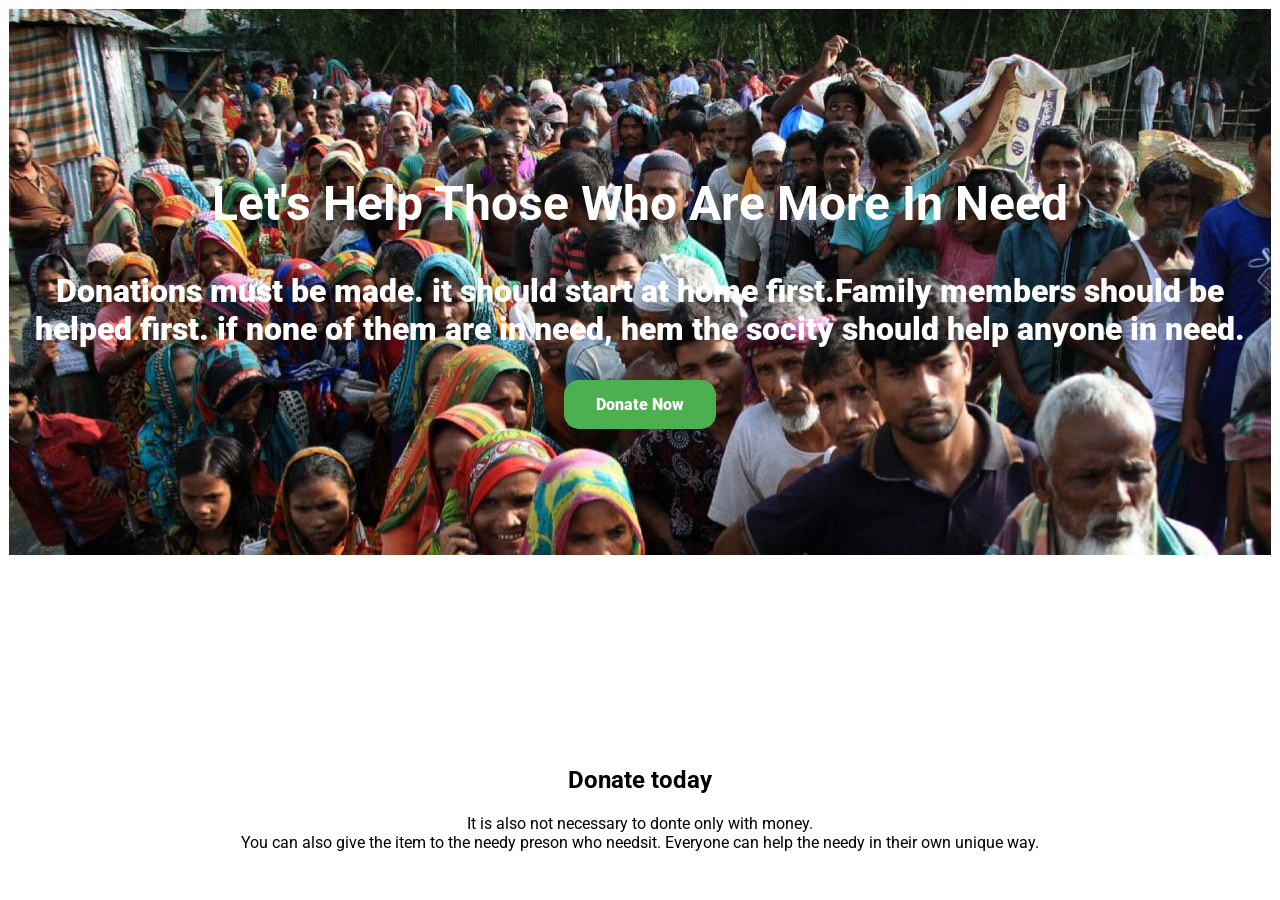
==== indox.html @ 4bfbd449 "frist commit" ====
<!DOCTYPE html>
<html lang="en">

<head>
    <meta charset="UTF-8">
    <meta http-equiv="X-UA-Compatible" content="IE=edge">
    <meta name="viewport" content="width=device-width, initial-scale=1.0">
    <title>Donate-Today</title>
    <link rel="preconnect" href="https://fonts.googleapis.com">
    <link rel="preconnect" href="https://fonts.gstatic.com" crossorigin>
    <link href="https://fonts.googleapis.com/css2?family=Roboto:wght@900&display=swap" rel="stylesheet">
    <link rel="stylesheet" href="style.css">
</head>

<body>
    <section>
        <div>
            <div class="container">
                <h1>Let's Help Those Who Are More In Need</h1>
                <p>Donations must be made. it should start at home first.Family members should be helped first. if
                    none of
                    them are in need, hem the socity should help anyone in need.
                </p>
                <div class="Button">
                    <a target="_blank" href="https://github.com/Mdmoniruzzama">Donate Now</a>
                </div>
            </div>
        </div>
    </section>
    <section>
        <div>
            <div class="donate-today">
                <h1>Donate today</h1>
                <p>It is also not necessary to donte only with money. <br> You can also give the item to the needy
                    preson who
                    needsit. Everyone can help the needy in their own unique way.</p>
            </div>
        </div>
    </section>
</body>

</html>
---- style.css ----
body {
    font-family: 'Roboto', sans-serif;
}




.container {
    text-align: center;
    border: 1px solid;
    padding-top: 10%;
    padding-bottom: 10%;
    background-image: url(images/donation7.jpg);
    font-weight: 900;
    font-size: xx-large;
    background-repeat: no-repeat;
    height: 100%;
    color: white;
    margin: 5% solid;
}

a {
    text-decoration: none;
    background-color: #4CAF50;
    border: none;
    color: white;
    padding: 15px 32px;
    text-align: center;
    text-decoration: none;
    display: inline-block;
    font-size: 16px;
    border-radius: 15px;

}

.donate-today {
    text-align: center;
    padding-top: 15%;
    width: 100%;
    top: 80%;
}
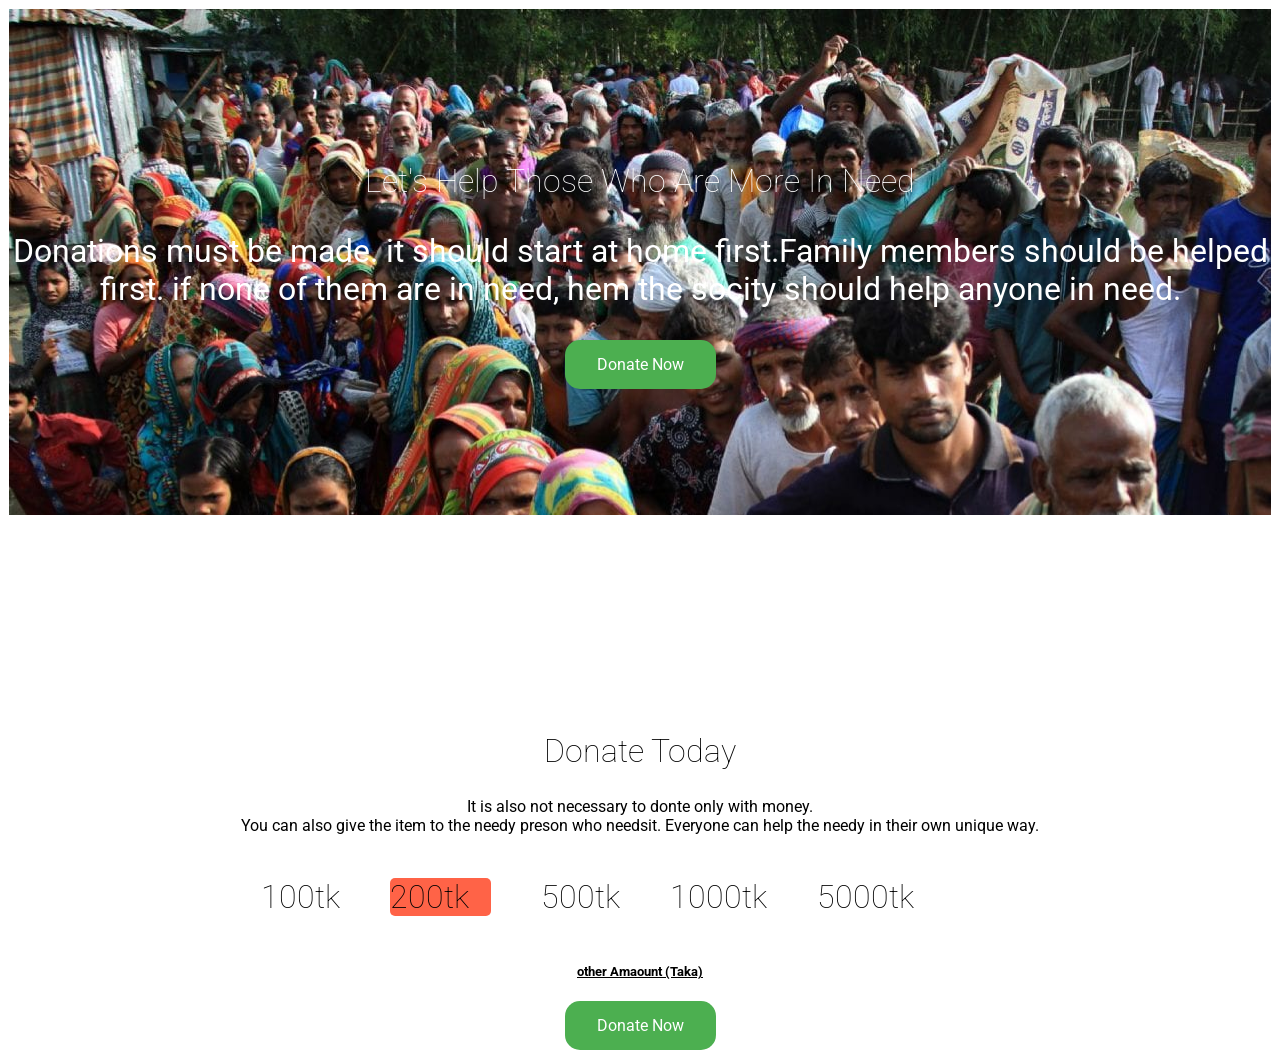
==== commit df034492: "second section commti" ====
--- a/indox.html
+++ b/indox.html
@@ -30,12 +30,30 @@
     <section>
         <div>
             <div class="donate-today">
-                <h1>Donate today</h1>
+                <h1>Donate Today</h1>
                 <p>It is also not necessary to donte only with money. <br> You can also give the item to the needy
                     preson who
                     needsit. Everyone can help the needy in their own unique way.</p>
             </div>
         </div>
+        <div>
+            <div class="half-with">
+                <h1>100tk</h1>
+                <h1 id="color">200tk</h1>
+                <h1>500tk</h1>
+                <h1>1000tk</h1>
+                <h1>5000tk</h1>
+            </div>
+        </div>
+        <div class="Amaount">
+            <h5>other Amaount (Taka)</h5>
+        </div>
+        <div>
+            <div class="anchor">
+                <a target="_blank" href="https://github.com/Mdmoniruzzama">Donate Now</a>
+            </div>
+
+        </div>
     </section>
 </body>
 
--- a/style.css
+++ b/style.css
@@ -10,9 +10,8 @@
     border: 1px solid;
     padding-top: 10%;
     padding-bottom: 10%;
+    font-size: xx-large;
     background-image: url(images/donation7.jpg);
-    font-weight: 900;
-    font-size: xx-large;
     background-repeat: no-repeat;
     height: 100%;
     color: white;
@@ -33,9 +32,39 @@
 
 }
 
+h1 {
+    font-size: xx-large;
+    font-weight: bolder;
+    font-weight: 100;
+}
+
 .donate-today {
     text-align: center;
     padding-top: 15%;
     width: 100%;
     top: 80%;
+}
+
+.half-with {
+    display: flex;
+    gap: 50px;
+    margin-left: 20%;
+    border: 50px;
+}
+
+#color {
+    background-color: tomato;
+    border: 1px tomato;
+    width: 10%;
+    height: 15%;
+    border-radius: 5px;
+}
+
+.Amaount {
+    text-align: center;
+    text-decoration-line: underline;
+}
+
+.anchor {
+    text-align: center;
 }
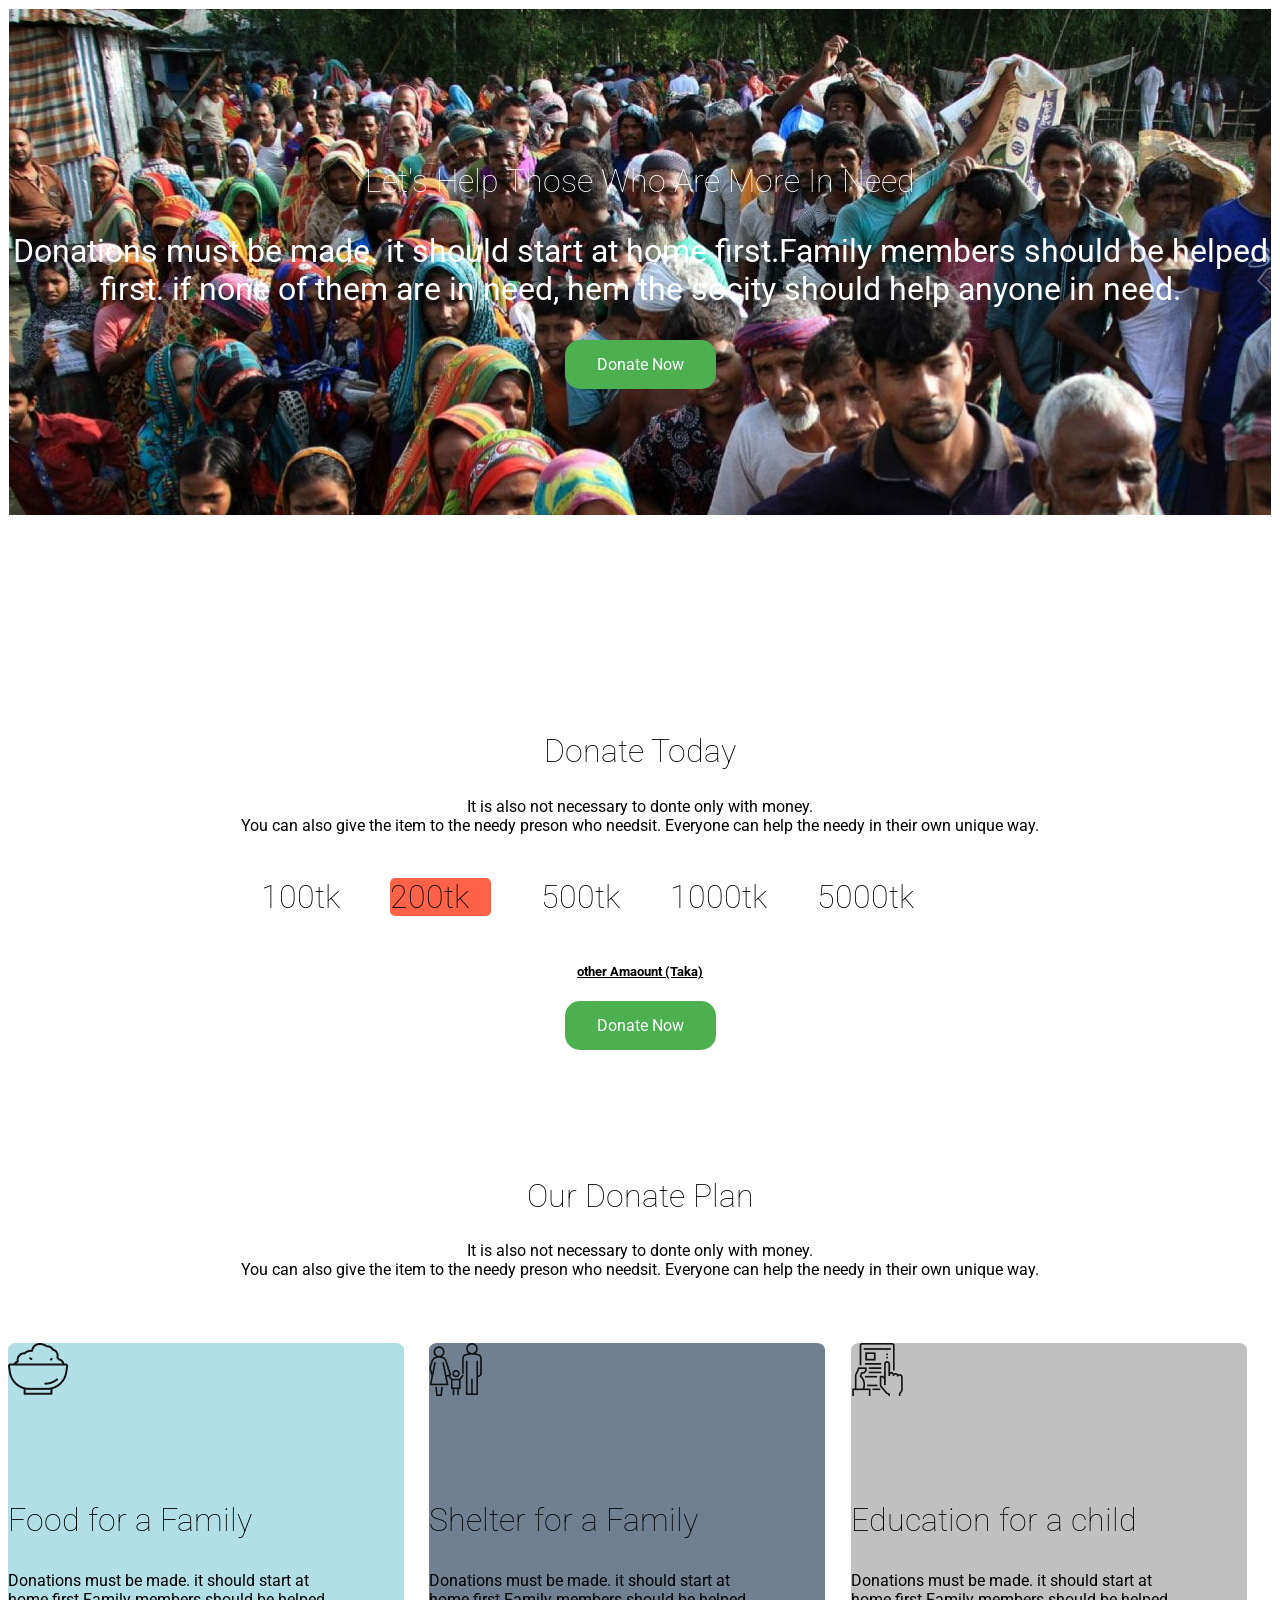
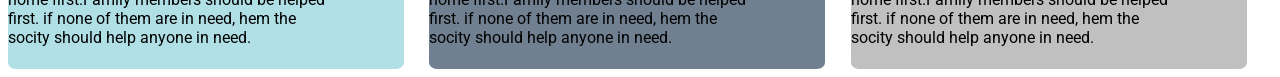
==== commit 86cd77dd: "new section commit" ====
--- a/indox.html
+++ b/indox.html
@@ -55,6 +55,34 @@
 
         </div>
     </section>
+    <section>
+        <div class="our-plan">
+            <h1>Our Donate Plan</h1>
+            <p>It is also not necessary to donte only with money. <br> You can also give the item to the needy
+                preson who
+                needsit. Everyone can help the needy in their own unique way.</p>
+        </div>
+        <section class="donate-arya">
+            <div class="food">
+                <h1>Food for a Family</h1>
+                <p>Donations must be made. it should start at home first.Family members should be helped first. if
+                    none of
+                    them are in need, hem the socity should help anyone in need.</p>
+            </div>
+            <div class="shelter">
+                <h1>Shelter for a Family</h1>
+                <p>Donations must be made. it should start at home first.Family members should be helped first. if
+                    none of
+                    them are in need, hem the socity should help anyone in need.</p>
+            </div>
+            <div class="education">
+                <h1>Education for a child</h1>
+                <p>Donations must be made. it should start at home first.Family members should be helped first. if
+                    none of
+                    them are in need, hem the socity should help anyone in need.</p>
+            </div>
+        </section>
+    </section>
 </body>
 
 </html>
--- a/style.css
+++ b/style.css
@@ -1,8 +1,6 @@
 body {
     font-family: 'Roboto', sans-serif;
 }
-
-
 
 
 .container {
@@ -67,4 +65,62 @@
 
 .anchor {
     text-align: center;
+}
+
+
+
+.our-plan {
+    text-align: center;
+    margin-top: 10%;
+
+}
+
+.donate-arya {
+    display: flex;
+    margin-top: 5%;
+}
+
+.food {
+
+    border-radius: 2%;
+    background-image: url(icons/food.png);
+    background-repeat: no-repeat;
+    box-shadow: 10%;
+    margin-right: 2%;
+    background-color: powderblue;
+    height: 200px;
+    width: 80%;
+    position: 2%;
+    padding-right: 5%;
+    padding-top: 10%;
+
+}
+
+.shelter {
+
+    border-radius: 2%;
+    background-image: url(icons/shelter.png);
+    background-repeat: no-repeat;
+    box-shadow: 10%;
+    margin-right: 2%;
+    background-color: slategray;
+    height: 200px;
+    width: 80%;
+    position: 2%;
+    padding-right: 5%;
+    padding-top: 10%;
+}
+
+.education {
+    border-radius: 2%;
+    background-image: url(icons/Frame-1.png);
+    background-repeat: no-repeat;
+    box-shadow: 10%;
+    margin-right: 2%;
+    background-color: silver;
+    height: 200px;
+    width: 80%;
+    position: 2%;
+    padding-right: 5%;
+    padding-top: 10%;
 }
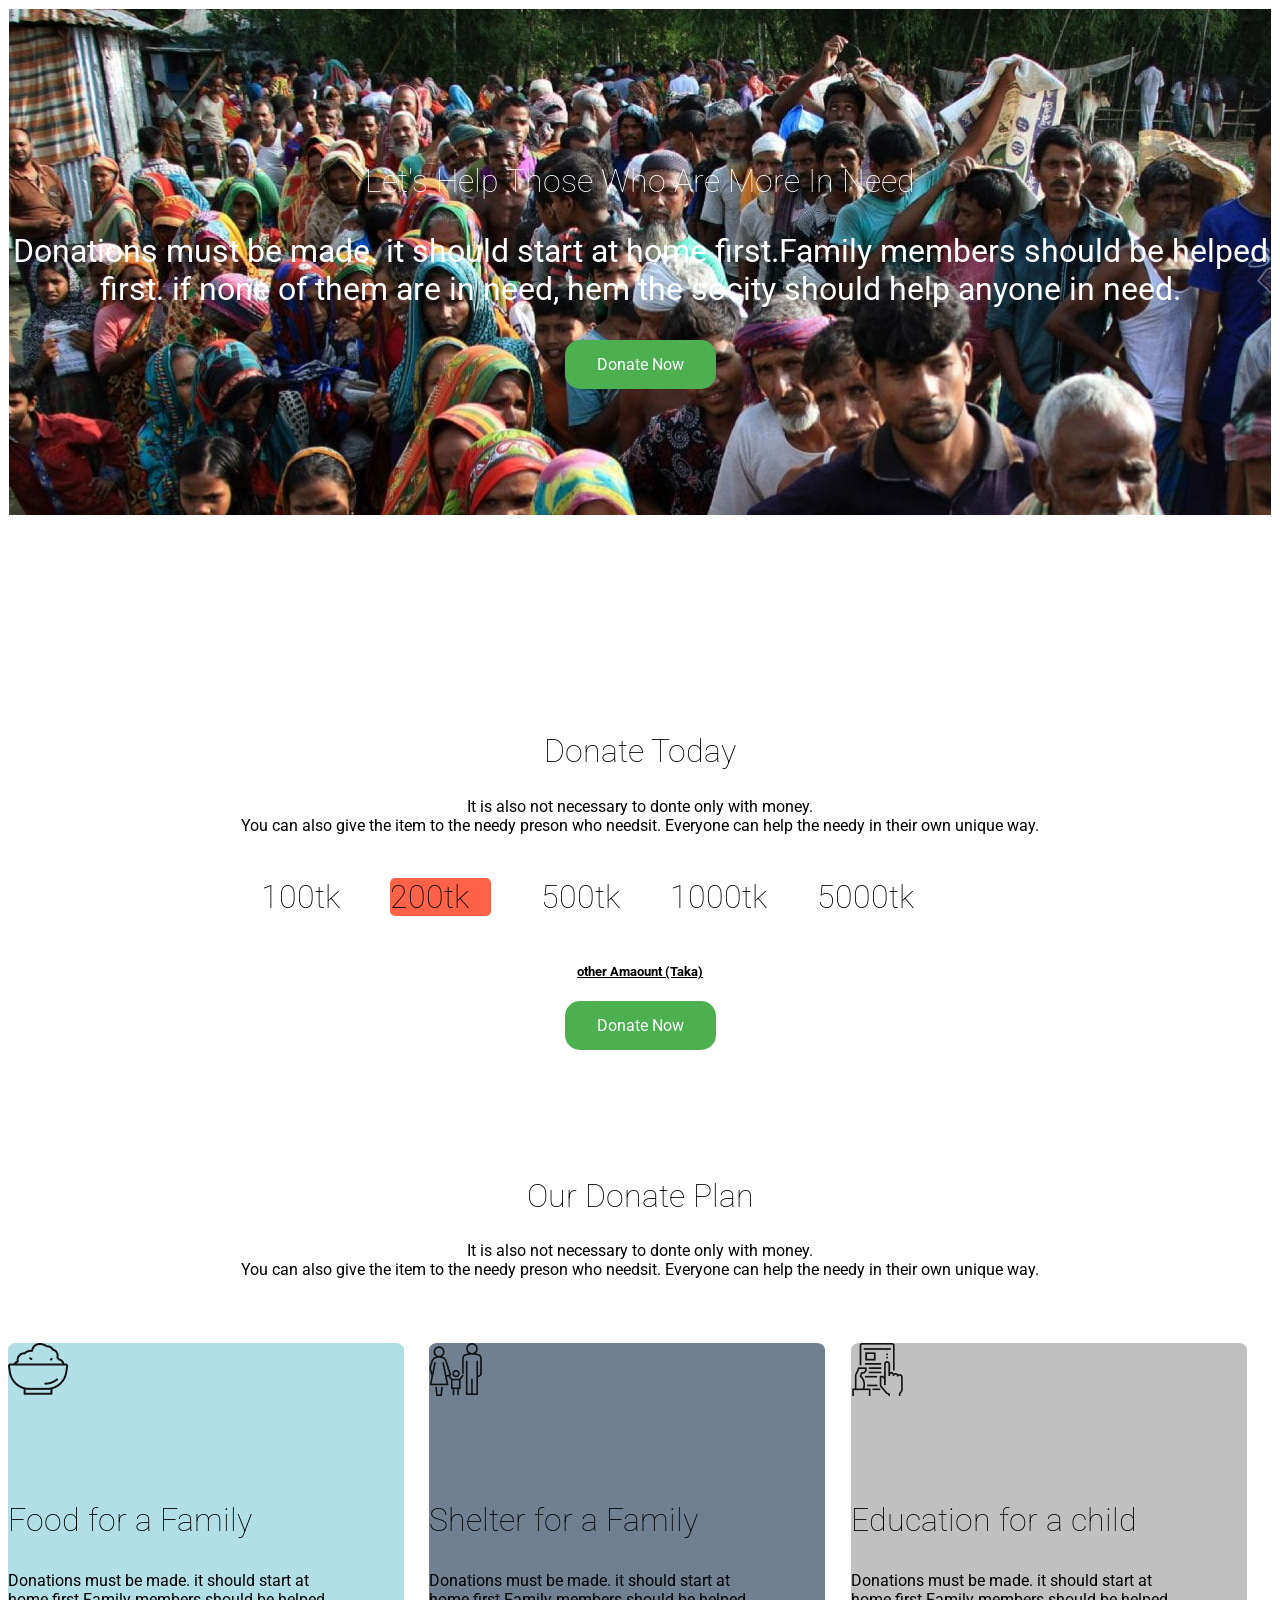
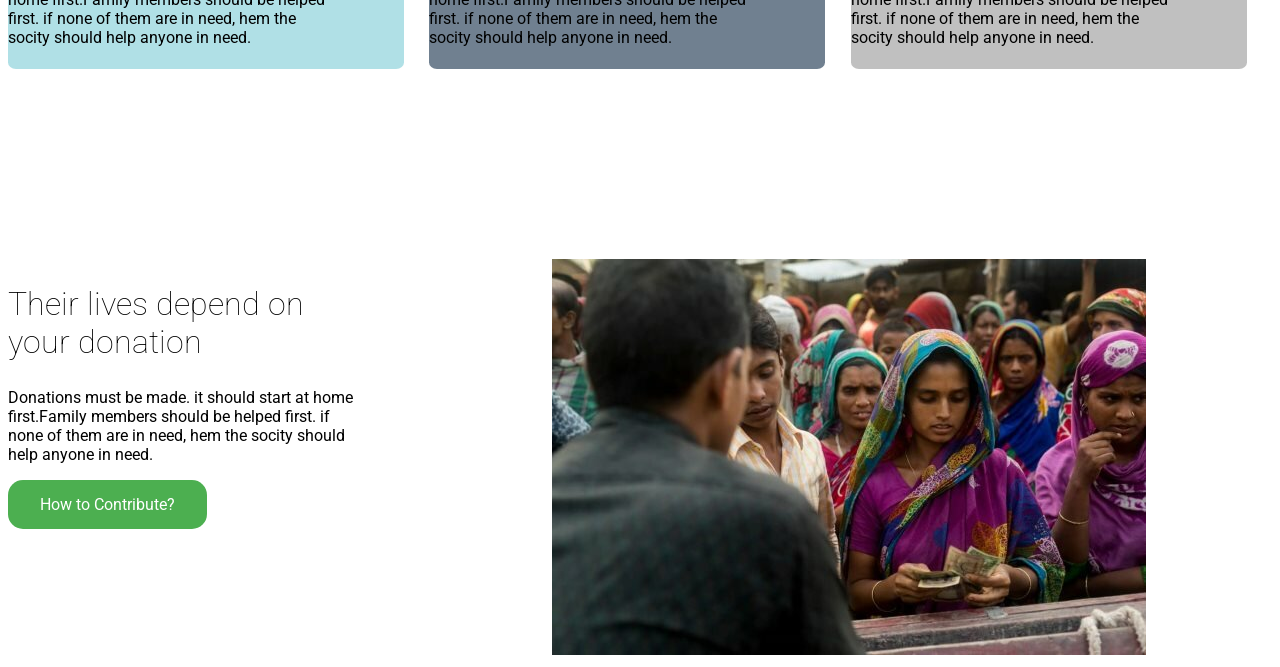
==== commit 5844f5ba: "images commit" ====
--- a/indox.html
+++ b/indox.html
@@ -83,6 +83,20 @@
             </div>
         </section>
     </section>
+    <section class="depend-arya">
+        <div>
+            <h1>Their lives depend on
+                your donation</h1>
+            <p>Donations must be made. it should start at home first.Family members should be helped first. if
+                none of
+                them are in need, hem the socity should help anyone in need.</p>
+            <a href="https://github.com/Mdmoniruzzama" target="_blank" rel="noopener noreferrer">How to Contribute?</a>
+        </div>
+        </div>
+        <div class="ima">
+            <img src="images/donation1.jpg" alt="images">
+        </div>
+    </section>
 </body>
 
 </html>
--- a/style.css
+++ b/style.css
@@ -123,4 +123,15 @@
     position: 2%;
     padding-right: 5%;
     padding-top: 10%;
+}
+
+.depend-arya {
+    display: flex;
+    padding-top: 15%;
+}
+
+.ima {
+    padding-left: 15%;
+    padding-right: 10%;
+    border-radius: 50px;
 }
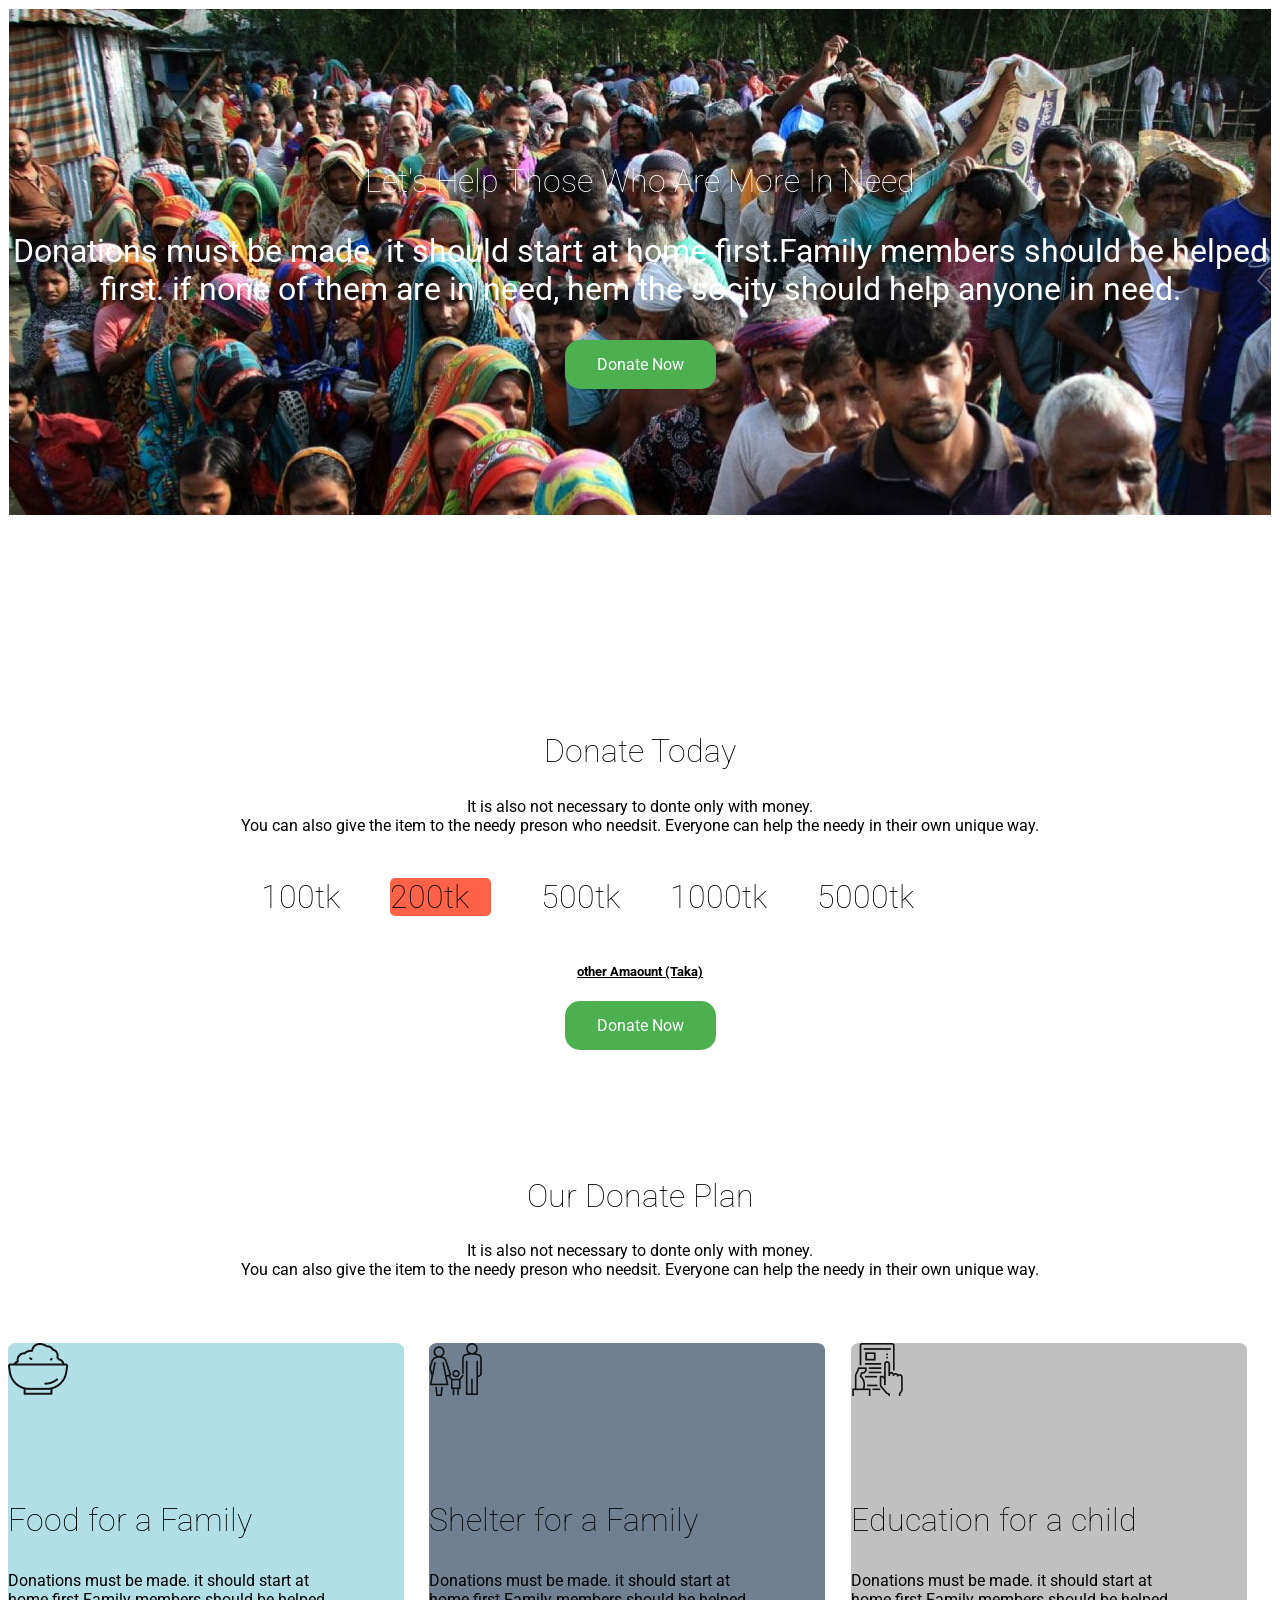
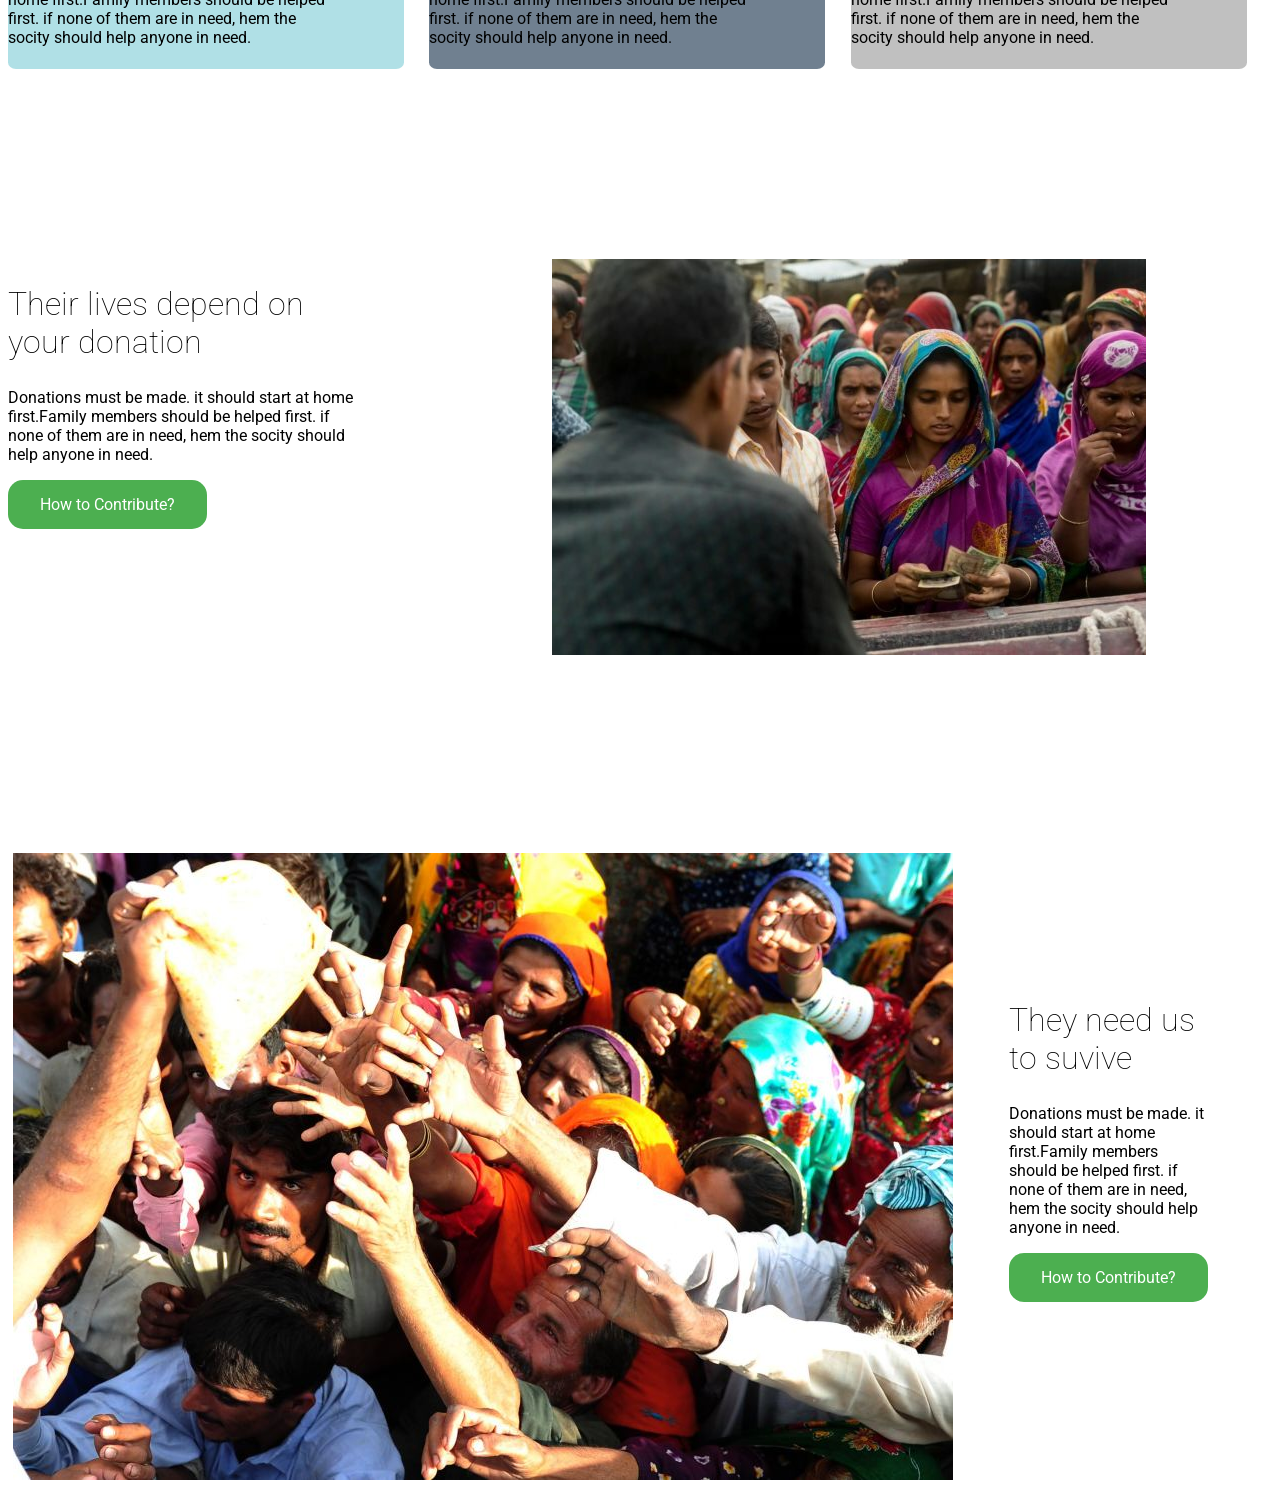
==== commit caab08e2: "new section commit" ====
--- a/indox.html
+++ b/indox.html
@@ -97,6 +97,20 @@
             <img src="images/donation1.jpg" alt="images">
         </div>
     </section>
+    <section class="need-arya">
+        <div class="images">
+            <img src="images/donation0.jpg" alt="">
+        </div>
+        <div class="text">
+            <h1>They need us
+                to suvive</h1>
+            <p>Donations must be made. it should start at home first.Family members should be helped first. if
+                none of
+                them are in need, hem the socity should help anyone in need.</p>
+            <a href="https://github.com/Mdmoniruzzama" target="_blank" rel="noopener noreferrer">How to Contribute?</a>
+        </div>
+    </section>
+
 </body>
 
 </html>
--- a/style.css
+++ b/style.css
@@ -134,4 +134,21 @@
     padding-left: 15%;
     padding-right: 10%;
     border-radius: 50px;
+}
+
+.need-arya {
+    display: flex;
+    padding-top: 15%;
+}
+
+.images {
+    height: 100%;
+    padding: 5px;
+    border-radius: 10px;
+}
+
+.text {
+    padding-top: 10%;
+    padding-right: 5%;
+    padding-left: 4%;
 }
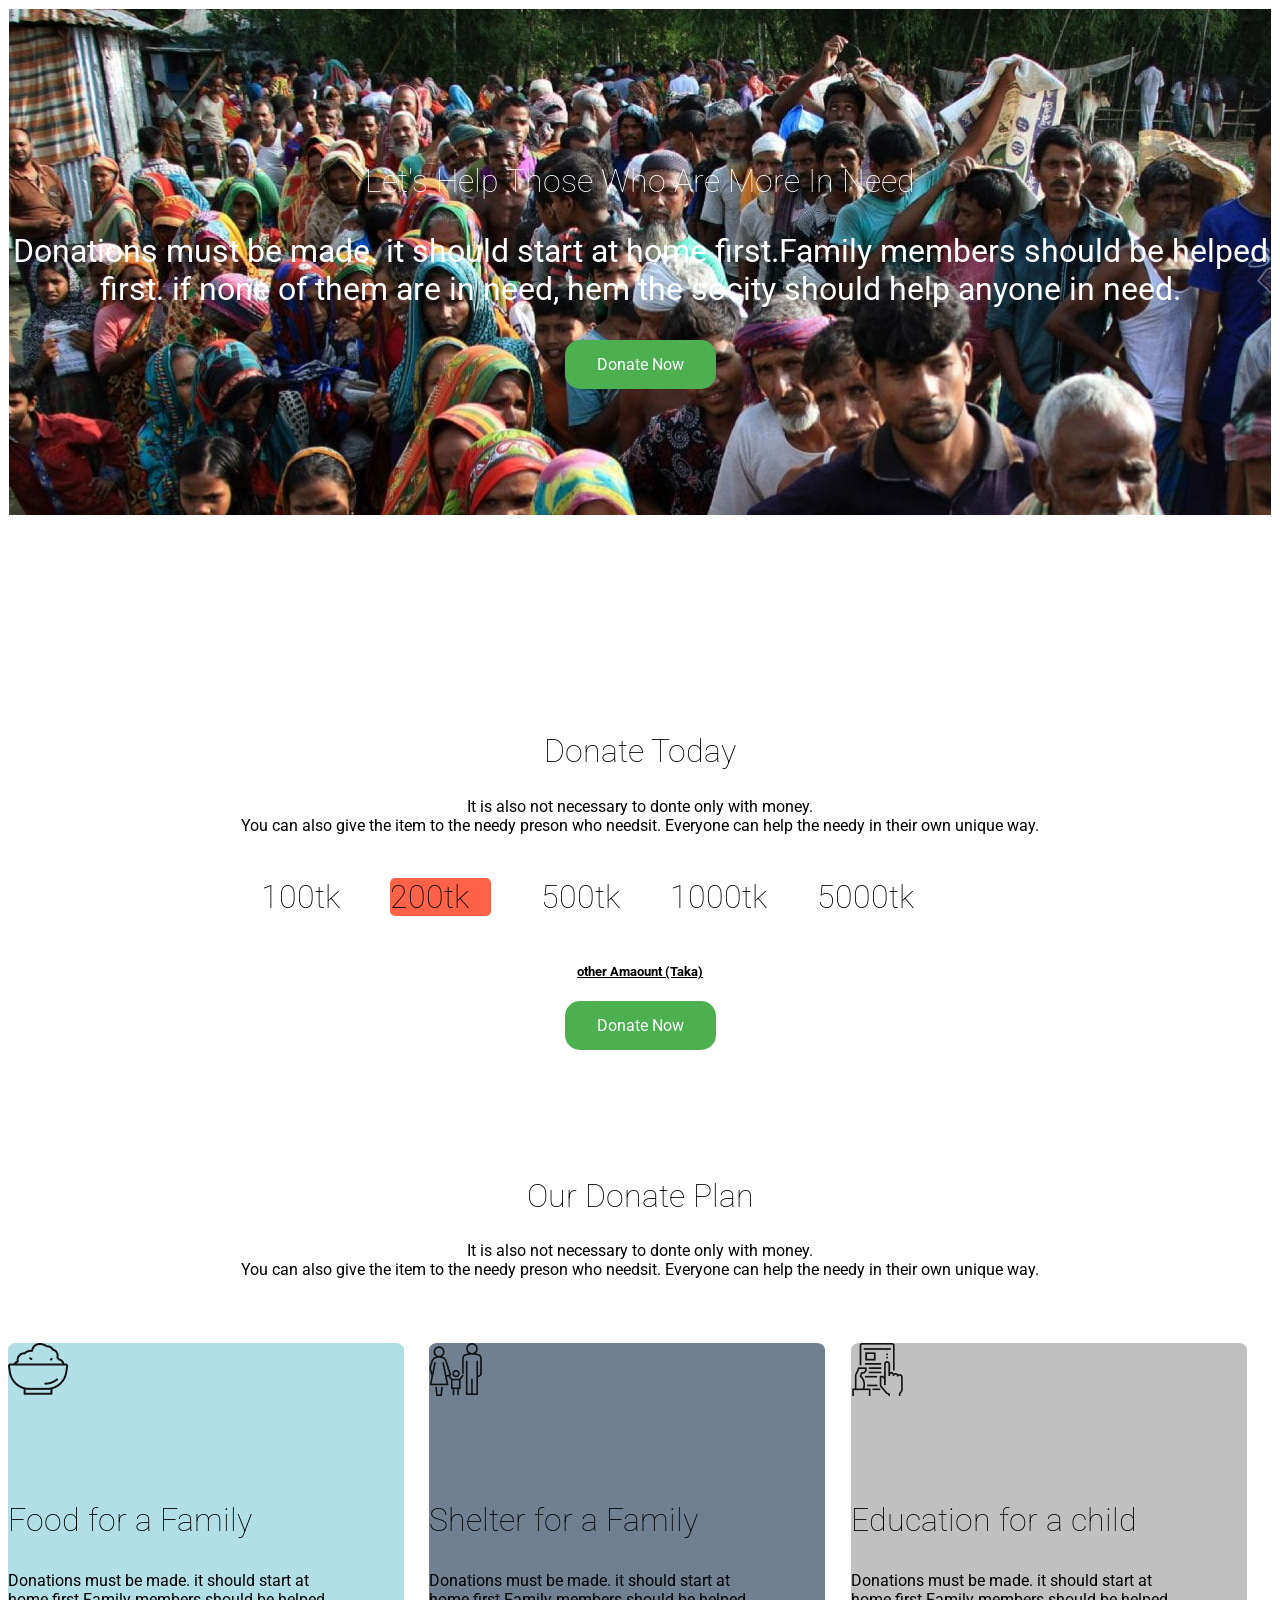
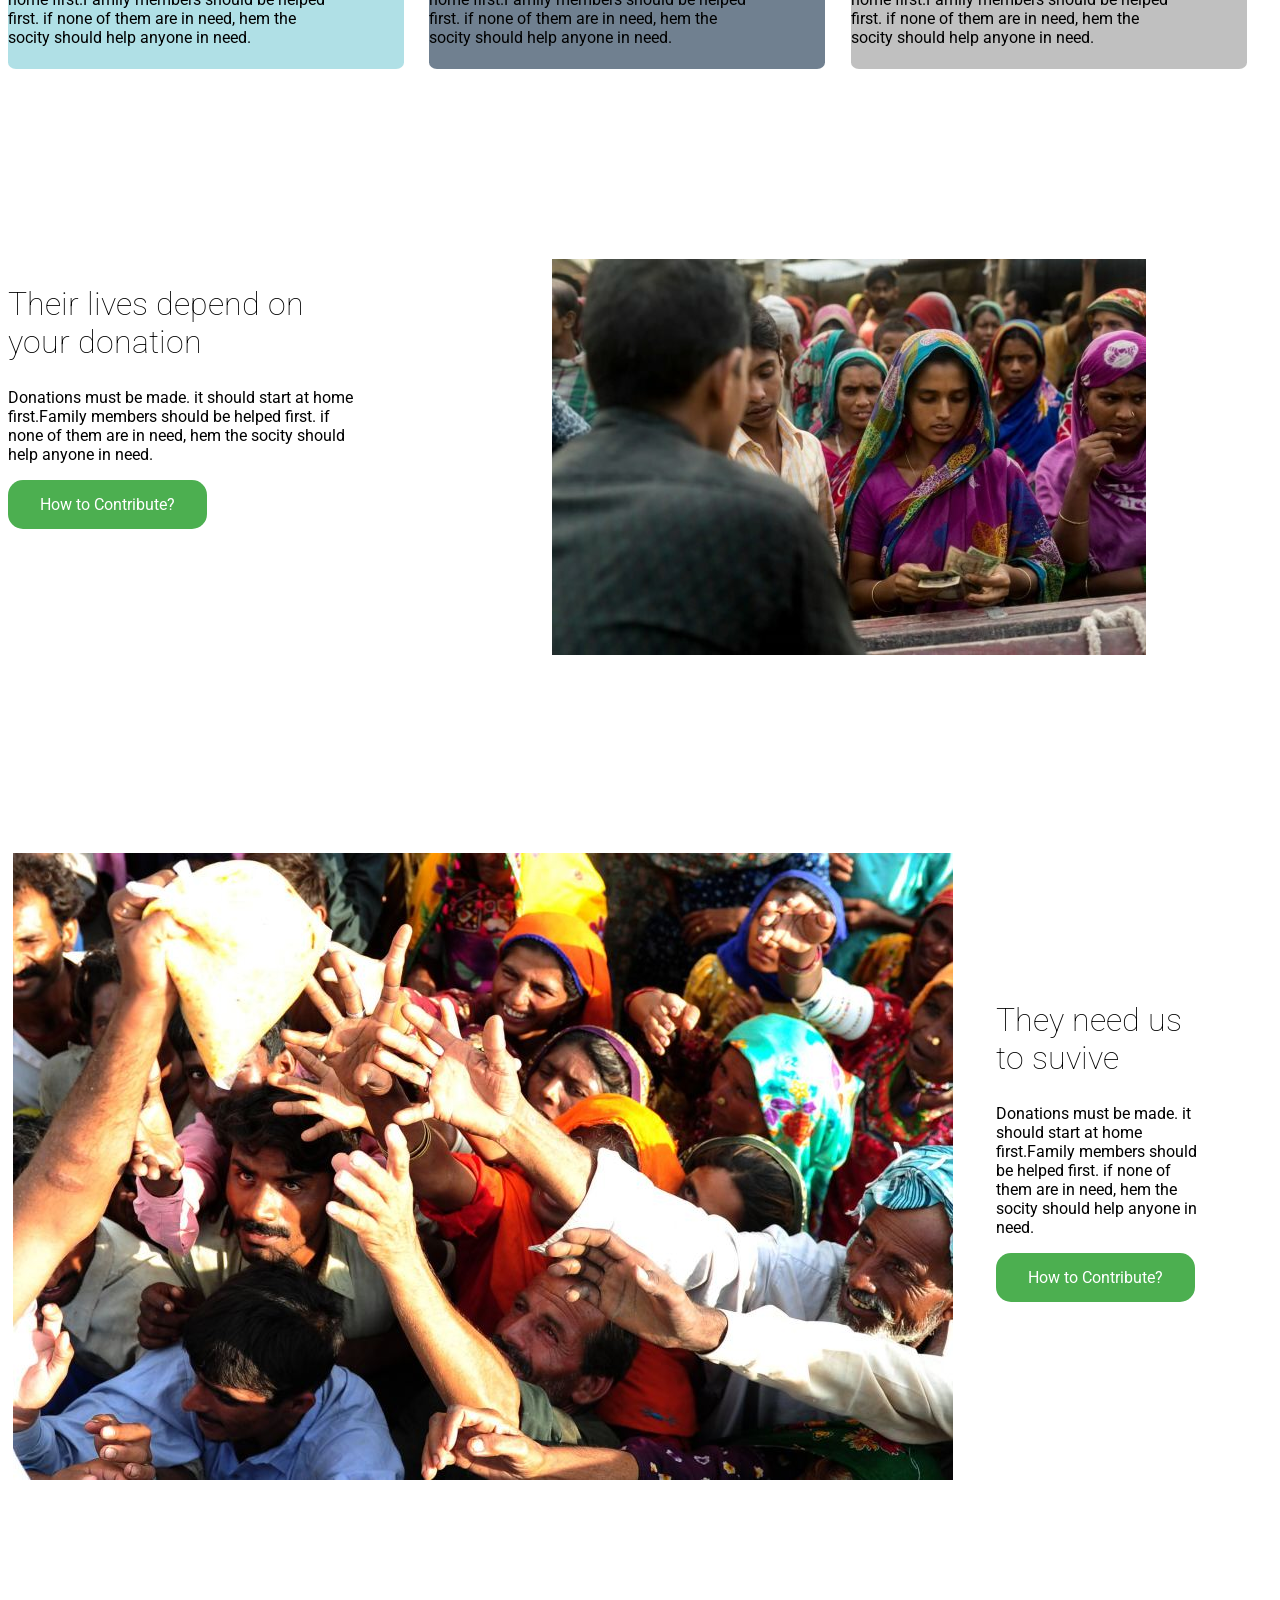
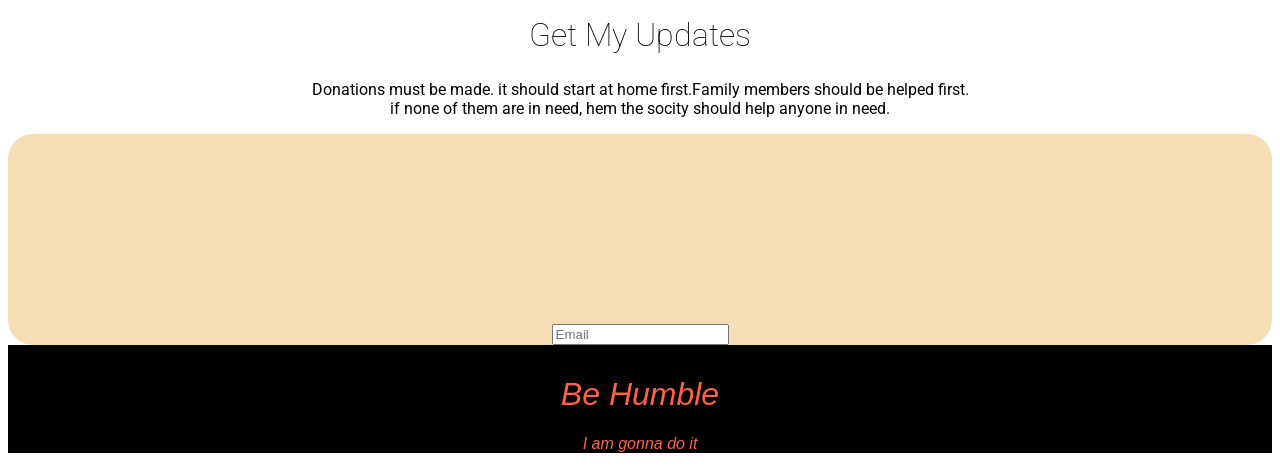
==== commit 1980d6cd: "footet commit" ====
--- a/indox.html
+++ b/indox.html
@@ -110,7 +110,21 @@
             <a href="https://github.com/Mdmoniruzzama" target="_blank" rel="noopener noreferrer">How to Contribute?</a>
         </div>
     </section>
-
+    <section class="get">
+        <div class="get-my">
+            <h1>Get My Updates</h1>
+            <p>Donations must be made. it should start at home first.Family members should be helped first. <br> if
+                none of
+                them are in need, hem the socity should help anyone in need.</p>
+        </div>
+        <div class="email">
+            <input type="email" placeholder="Email" />
+        </div>
+    </section>
+    <footer class="footer-arya">
+        <h1>Be Humble</h1>
+        <p>I am gonna do it</p>
+    </footer>
 </body>
 
 </html>
--- a/style.css
+++ b/style.css
@@ -150,5 +150,33 @@
 .text {
     padding-top: 10%;
     padding-right: 5%;
-    padding-left: 4%;
+    padding-left: 3%;
+}
+
+.get-my {
+    text-align: center;
+    margin-top: 10%;
+}
+
+.updates {
+    text-align: center;
+    width: 500px;
+    position: 50px;
+}
+
+.email {
+    text-align: center;
+    padding-top: 15%;
+    border: 10px;
+
+    border-radius: 25px;
+    background-color: wheat;
+}
+
+.footer-arya {
+    text-align: center;
+    background-color: black;
+    color: tomato;
+    padding-top: 10px;
+    font-style: italic;
 }
